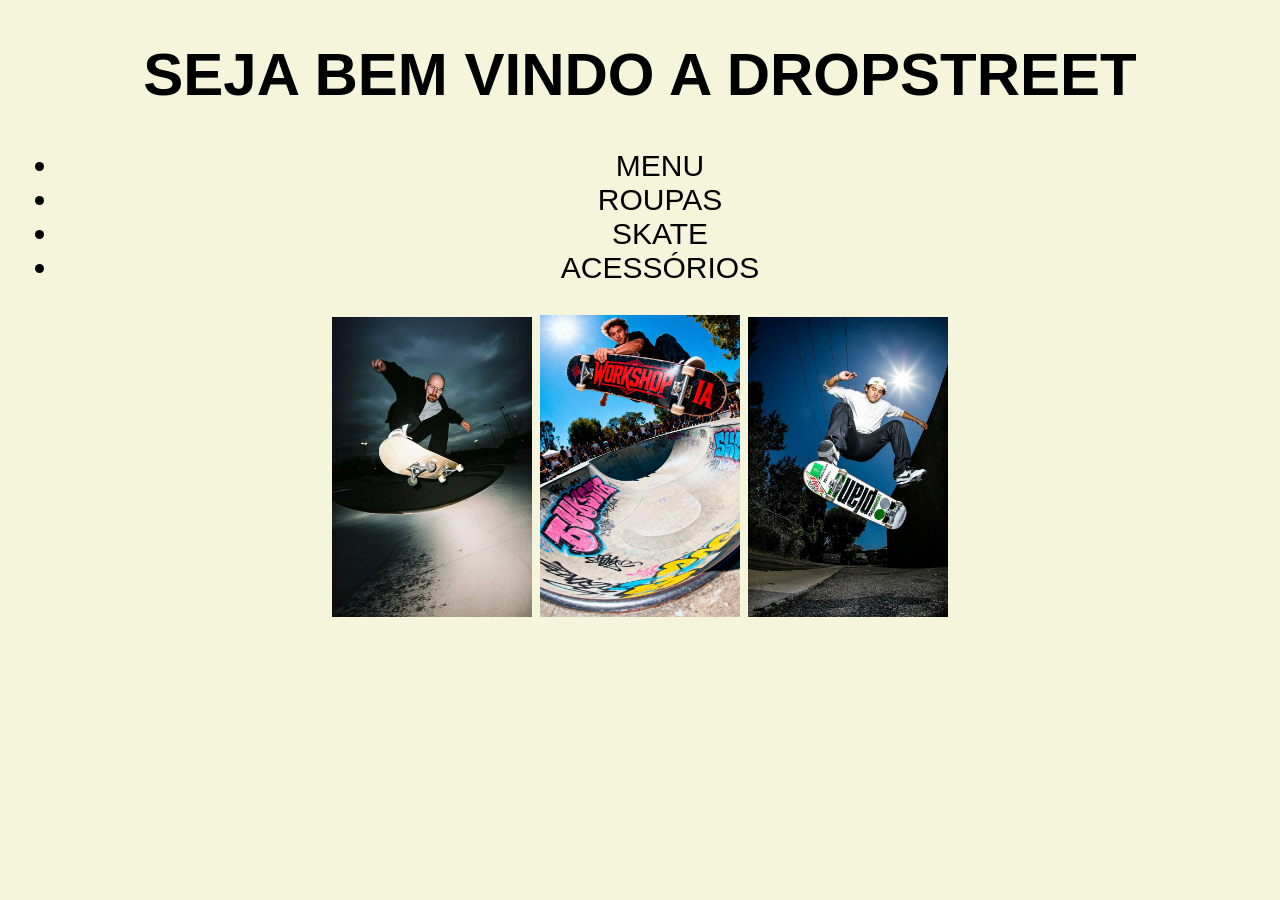
==== 1página/index.html @ 58054dfb "Update index.html" ====
<!DOCTYPE html>
<html lang="pt-br">
<head>
    <meta charset="UTF-8">
    <meta name="viewport" content="width=device-width, initial-scale=1.0">
    <title>DROPSTREET</title>
    <link rel="stylesheet" href="style.css">
</head>
<body>
    <h1>SEJA BEM VINDO A DROPSTREET</h1>
   
    <nav>
   <ul>
    <li><a href="index.html"></a>MENU</li>
    <li><a href="roupas.html"></a>ROUPAS</li>
    <li><a href="skate.html"></a>SKATE</li>
    <li><a href="acessorios.html"></a>ACESSÓRIOS</li>
    </ul>
    </nav>
   

    <img src="fotos/foto1.jpg"width=200 alt="">
    <img src="fotos/foto2.jpg"width=200 alt="">
    <img src="fotos/foto3.jpg"width=200 alt="">
    
</body>
</html>
---- 1página/style.css ----
body{
    background-color: beige;
    font-family: 'Gill Sans', 'Gill Sans MT', Calibri, 'Trebuchet MS', sans-serif;
    font-size: 30px;
    text-align: center;
    margin: 20px;
}
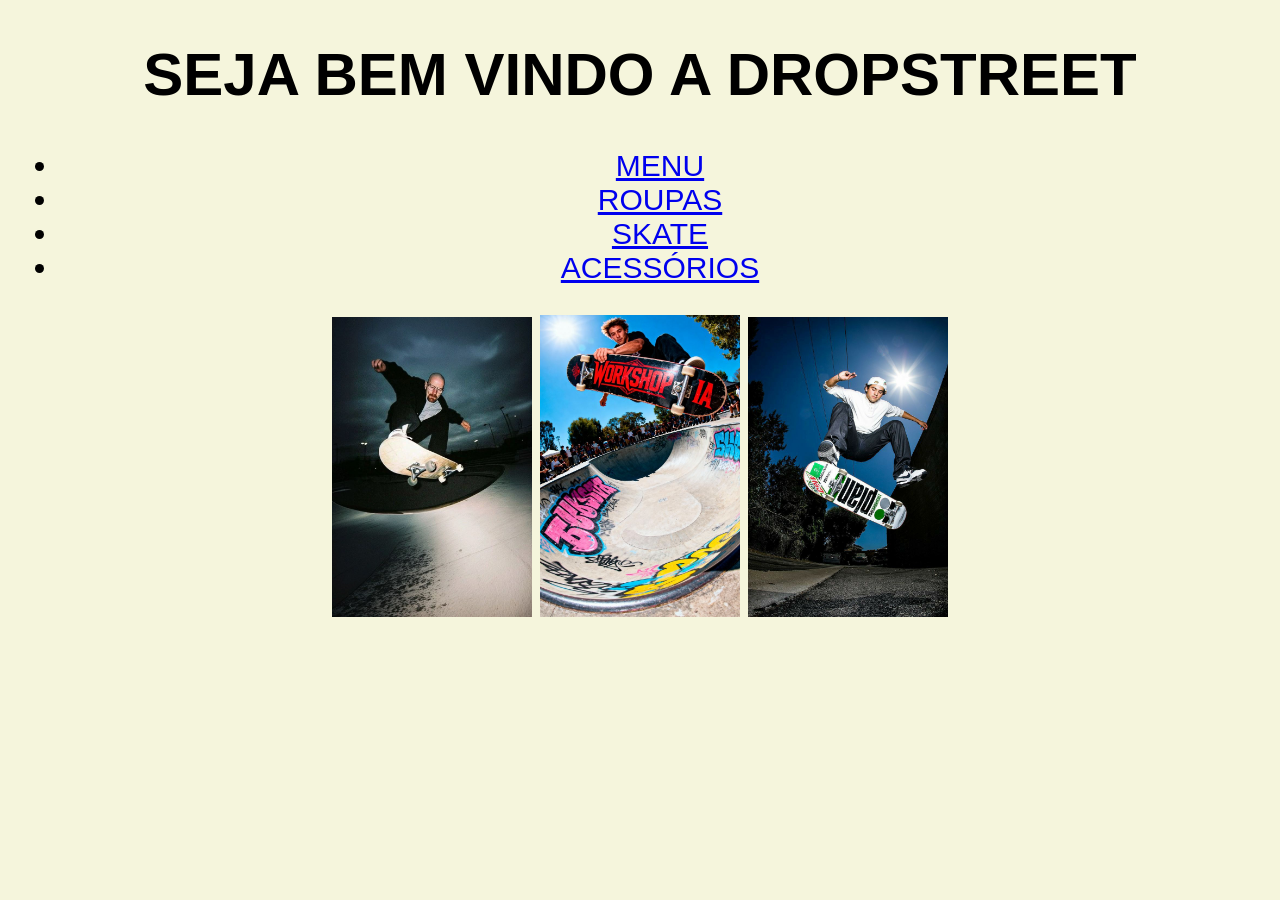
==== commit 919d64fd: "Update index.html" ====
--- a/1página/index.html
+++ b/1página/index.html
@@ -1,27 +1,31 @@
 <!DOCTYPE html>
 <html lang="pt-br">
+
 <head>
-    <meta charset="UTF-8">
-    <meta name="viewport" content="width=device-width, initial-scale=1.0">
-    <title>DROPSTREET</title>
-    <link rel="stylesheet" href="style.css">
+<meta charset="UTF-8">
+<meta name="viewport" content="width=device-width, initial-scale=1.0">
+<title>DROPSTREET</title>
+<link rel="stylesheet" href="style.css">
 </head>
+
 <body>
-    <h1>SEJA BEM VINDO A DROPSTREET</h1>
-   
-    <nav>
-   <ul>
-    <li><a href="index.html"></a>MENU</li>
-    <li><a href="roupas.html"></a>ROUPAS</li>
-    <li><a href="skate.html"></a>SKATE</li>
-    <li><a href="acessorios.html"></a>ACESSÓRIOS</li>
-    </ul>
-    </nav>
-   
 
-    <img src="fotos/foto1.jpg"width=200 alt="">
-    <img src="fotos/foto2.jpg"width=200 alt="">
-    <img src="fotos/foto3.jpg"width=200 alt="">
-    
+<h1>SEJA BEM VINDO A DROPSTREET</h1>
+
+<nav>
+<ul>
+<li><a href="index.html">MENU</a></li>
+<li><a href="roupas.html">ROUPAS</a></li>
+<li><a href="skate.html">SKATE</a></li>
+<li><a href="acessorios.html">ACESSÓRIOS</a></li>
+</ul>
+</nav>
+
+<div class="produtos">
+<img src="fotos/foto1.jpg" width="200" alt="">
+<img src="fotos/foto2.jpg" width="200" alt="">
+<img src="fotos/foto3.jpg" width="200" alt="">
+</div>
+
 </body>
 </html>
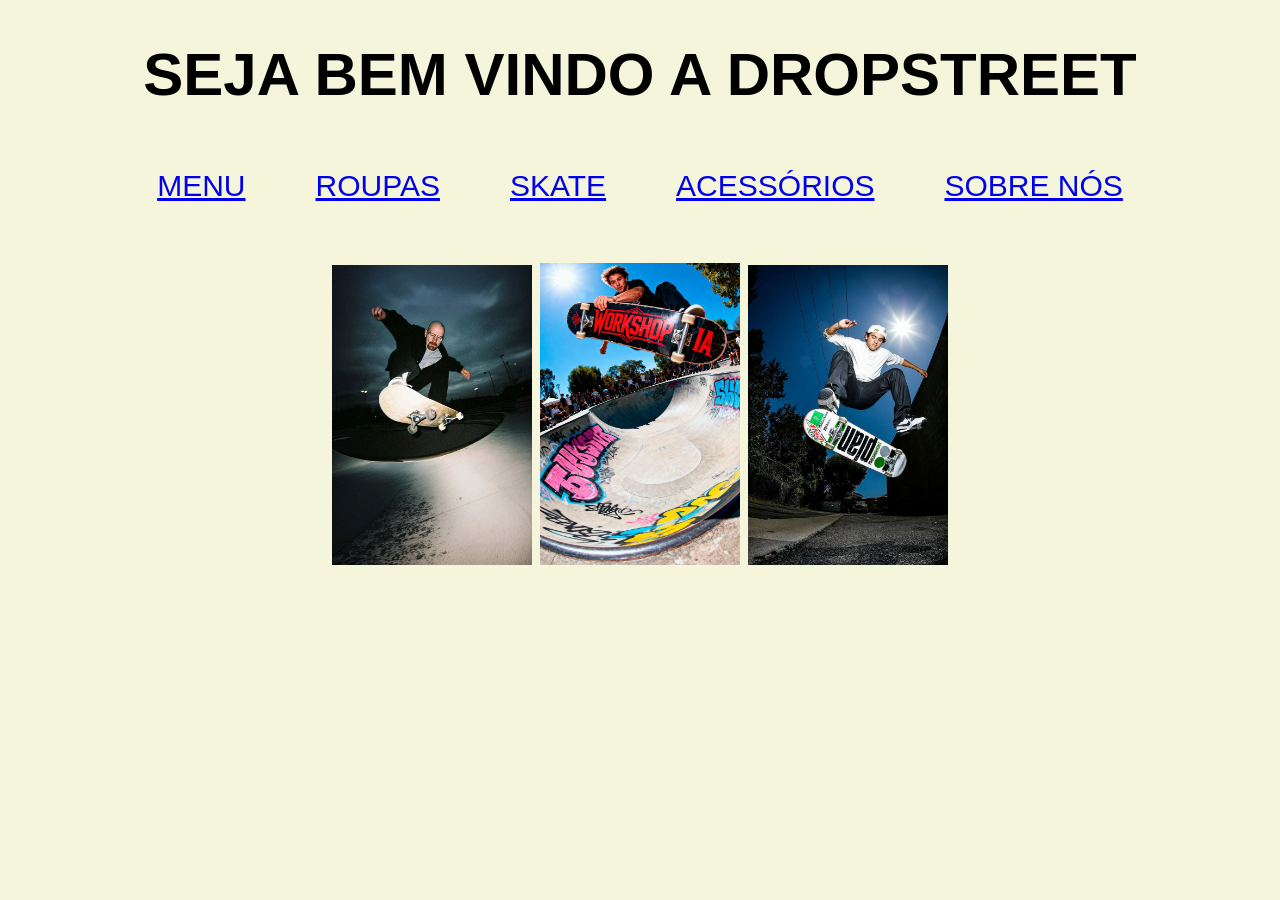
==== commit 4a5de8aa: "Update index.html" ====
--- a/1página/index.html
+++ b/1página/index.html
@@ -18,6 +18,7 @@
 <li><a href="roupas.html">ROUPAS</a></li>
 <li><a href="skate.html">SKATE</a></li>
 <li><a href="acessorios.html">ACESSÓRIOS</a></li>
+<li><a href="sobrenos.html">SOBRE NÓS</a></li>
 </ul>
 </nav>
 
--- a/1página/style.css
+++ b/1página/style.css
@@ -4,4 +4,21 @@
     font-size: 30px;
     text-align: center;
     margin: 20px;
+}
+
+.produtos{
+    margin-top: 40px;
+}
+
+ul{
+    list-style: none;
+    display:flex;
+    justify-content:center;
+    gap:30px;
+    padding: 0;
+}
+
+li{
+    
+    margin:20px;
 }
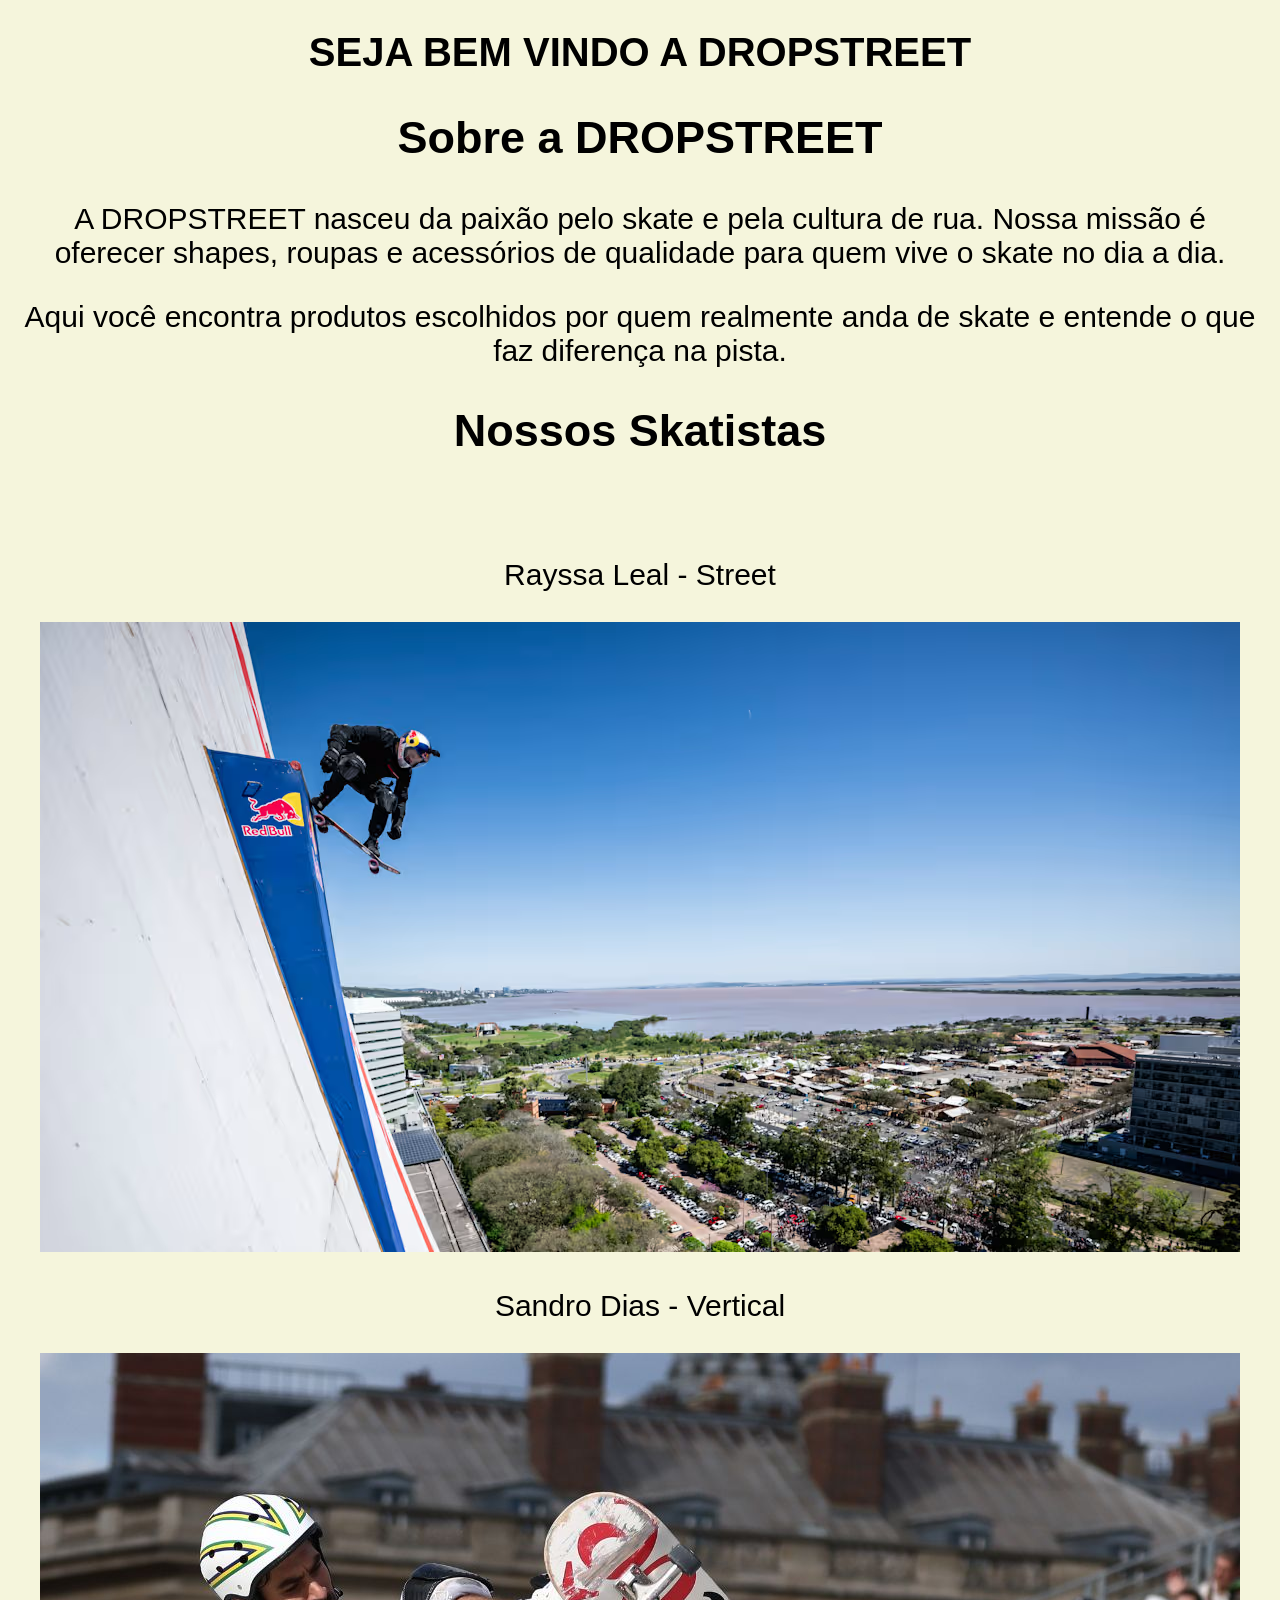
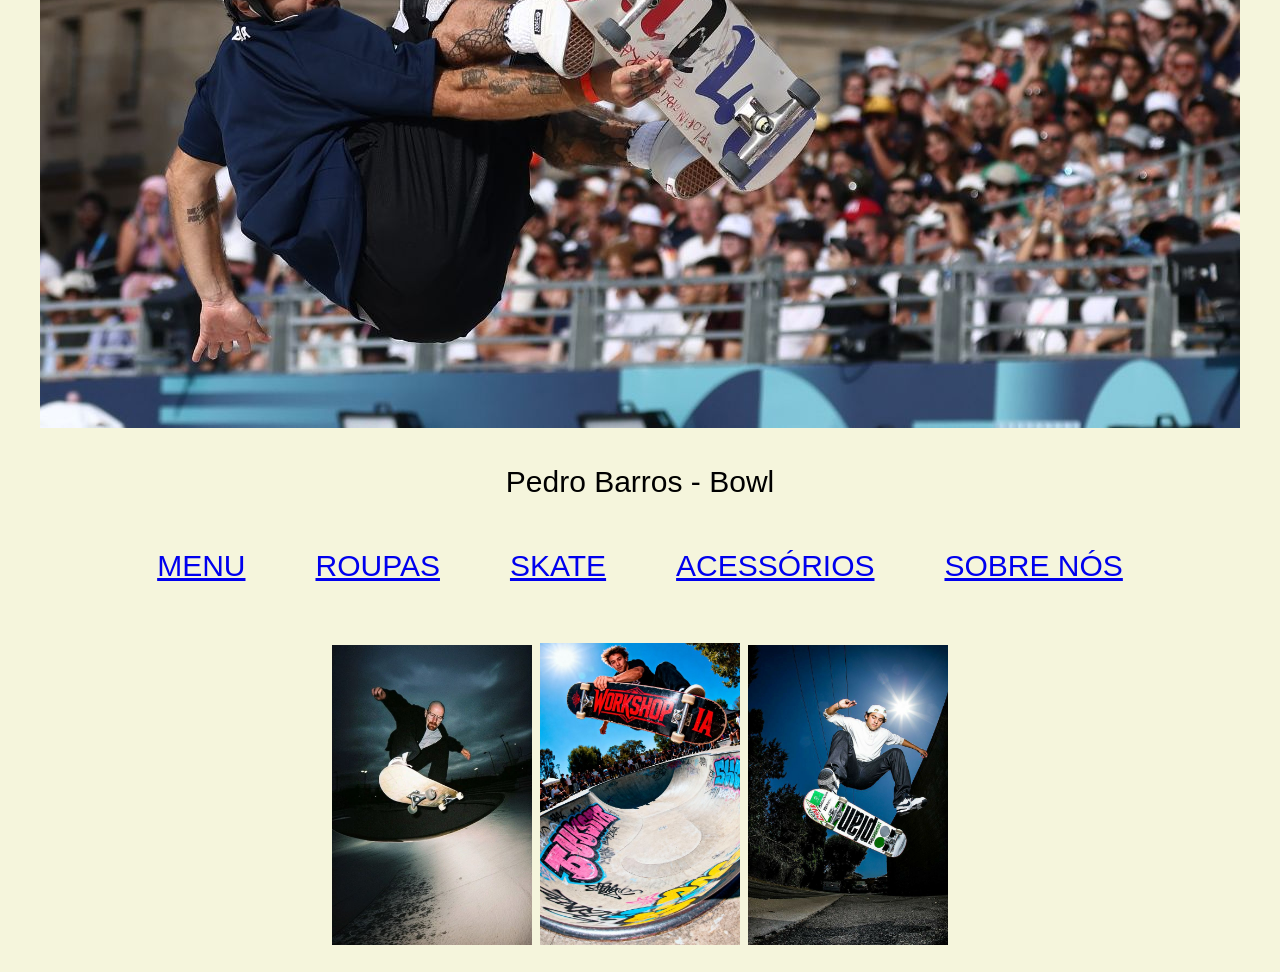
==== commit aac6b2bb: "adicionando seção sobre a loja e skatistas na página inicial" ====
--- a/1página/index.html
+++ b/1página/index.html
@@ -6,19 +6,56 @@
 <meta name="viewport" content="width=device-width, initial-scale=1.0">
 <title>DROPSTREET</title>
 <link rel="stylesheet" href="style.css">
+<link rel="icon" href="favicon.png" type="image/png">
 </head>
 
 <body>
 
 <h1>SEJA BEM VINDO A DROPSTREET</h1>
 
+<h2>Sobre a DROPSTREET</h2>
+
+<p>A DROPSTREET nasceu da paixão pelo skate e pela cultura de rua.
+    Nossa missão é oferecer shapes, roupas e acessórios de qualidade
+    para quem vive o skate no dia a dia.
+</p>
+
+<p>Aqui você encontra produtos escolhidos por quem realmente anda de skate
+    e entende o que faz diferença na pista.
+</p>
+
+<section class="skatistas"></section>
+
+<h2>Nossos Skatistas</h2>
+
+<div class="time">
+
+<div class="skatistas">
+    <img src="" alt="">
+    <p>Rayssa Leal - Street</p>
+</div>
+
+<div class="skatista">
+    <img src="fotos/sandrodias.avif" alt="">
+    <p>Sandro Dias - Vertical</p>
+</div>
+
+<div class="skatista">
+    <img src="fotos/pedrobarros.jpg" alt="">
+    <p>Pedro Barros - Bowl </p>
+</div>
+
+<div>
+
+<selection>
+
 <nav>
 <ul>
 <li><a href="index.html">MENU</a></li>
-<li><a href="roupas.html">ROUPAS</a></li>
-<li><a href="skate.html">SKATE</a></li>
-<li><a href="acessorios.html">ACESSÓRIOS</a></li>
-<li><a href="sobrenos.html">SOBRE NÓS</a></li>
+<li><a href="roupas/roupas.html">ROUPAS</a></li>
+<li><a href="skate/skate.html">SKATE</a></li>
+<li><a href="acessorios/acessorios.html">ACESSÓRIOS</a></li>
+<li><a href="sobre/sobre.html">SOBRE NÓS</a></li>
 </ul>
 </nav>
 
--- a/1página/style.css
+++ b/1página/style.css
@@ -21,4 +21,81 @@
 li{
     
     margin:20px;
+}
+
+.roupas img{
+    width: 200px;
+    margin: 20px;
+    
+
+}
+
+.roupas p{
+    font-size: 20px;
+    margin: 5px;
+
+}
+
+.roupas{
+      display: flex;
+    justify-content: center;
+    gap: 40px;
+    text-align: center;
+}
+
+   .skate{
+    display: flex;
+    justify-content: center;
+    gap: 30px;
+    flex-wrap: wrap;
+}
+.skate img{
+    width: 200px;
+    border-radius: 8px;
+
+}
+
+.produto{
+    text-align: center;
+    padding: 15px;
+    border: 1px solid #dcdcdc;
+    border-radius: 10px;
+    background-color: white;
+}
+
+.produto:hover{
+    transform: scale(1.05);
+    transition: 0.3s;
+}
+
+h1{
+    margin-top: 30px;
+    font-size: 40px;
+}
+.produto p{
+    font-size: 18px;
+    margin-top: 10px;
+}
+
+.skate{
+    display: flex;
+    justify-content: center;
+    gap: 40px;
+    flex-wrap: wrap;
+    margin-top: 40px;
+}
+.produto{
+    box-shadow: 0 2px 8px rgba(0,0,0,0.1);
+}
+
+.sobre-loja{
+    margin-top: 50px;
+    max-width: 700px;
+    margin-left: auto;
+    margin-right: auto;
+    font-size: 20px;
+}
+
+.sobre-loja h2{
+    margin-bottom: 10px;
 }
